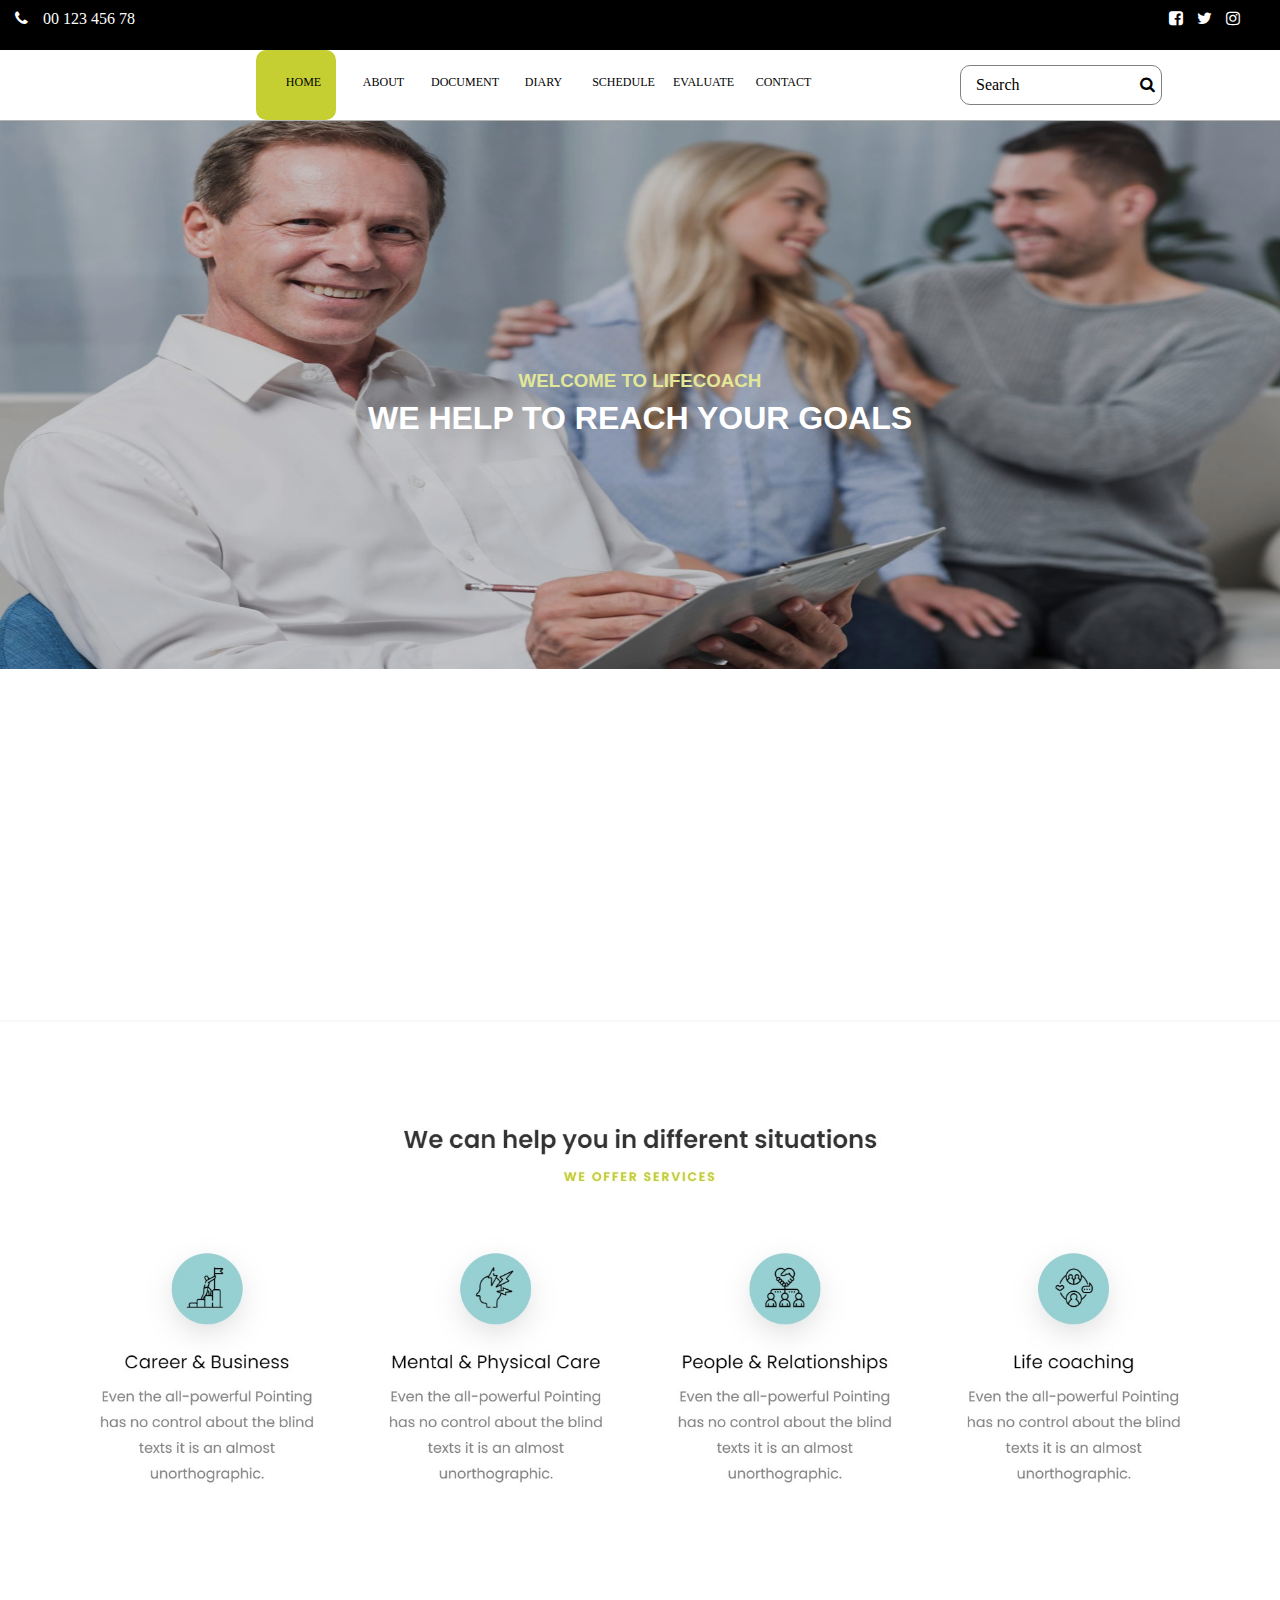
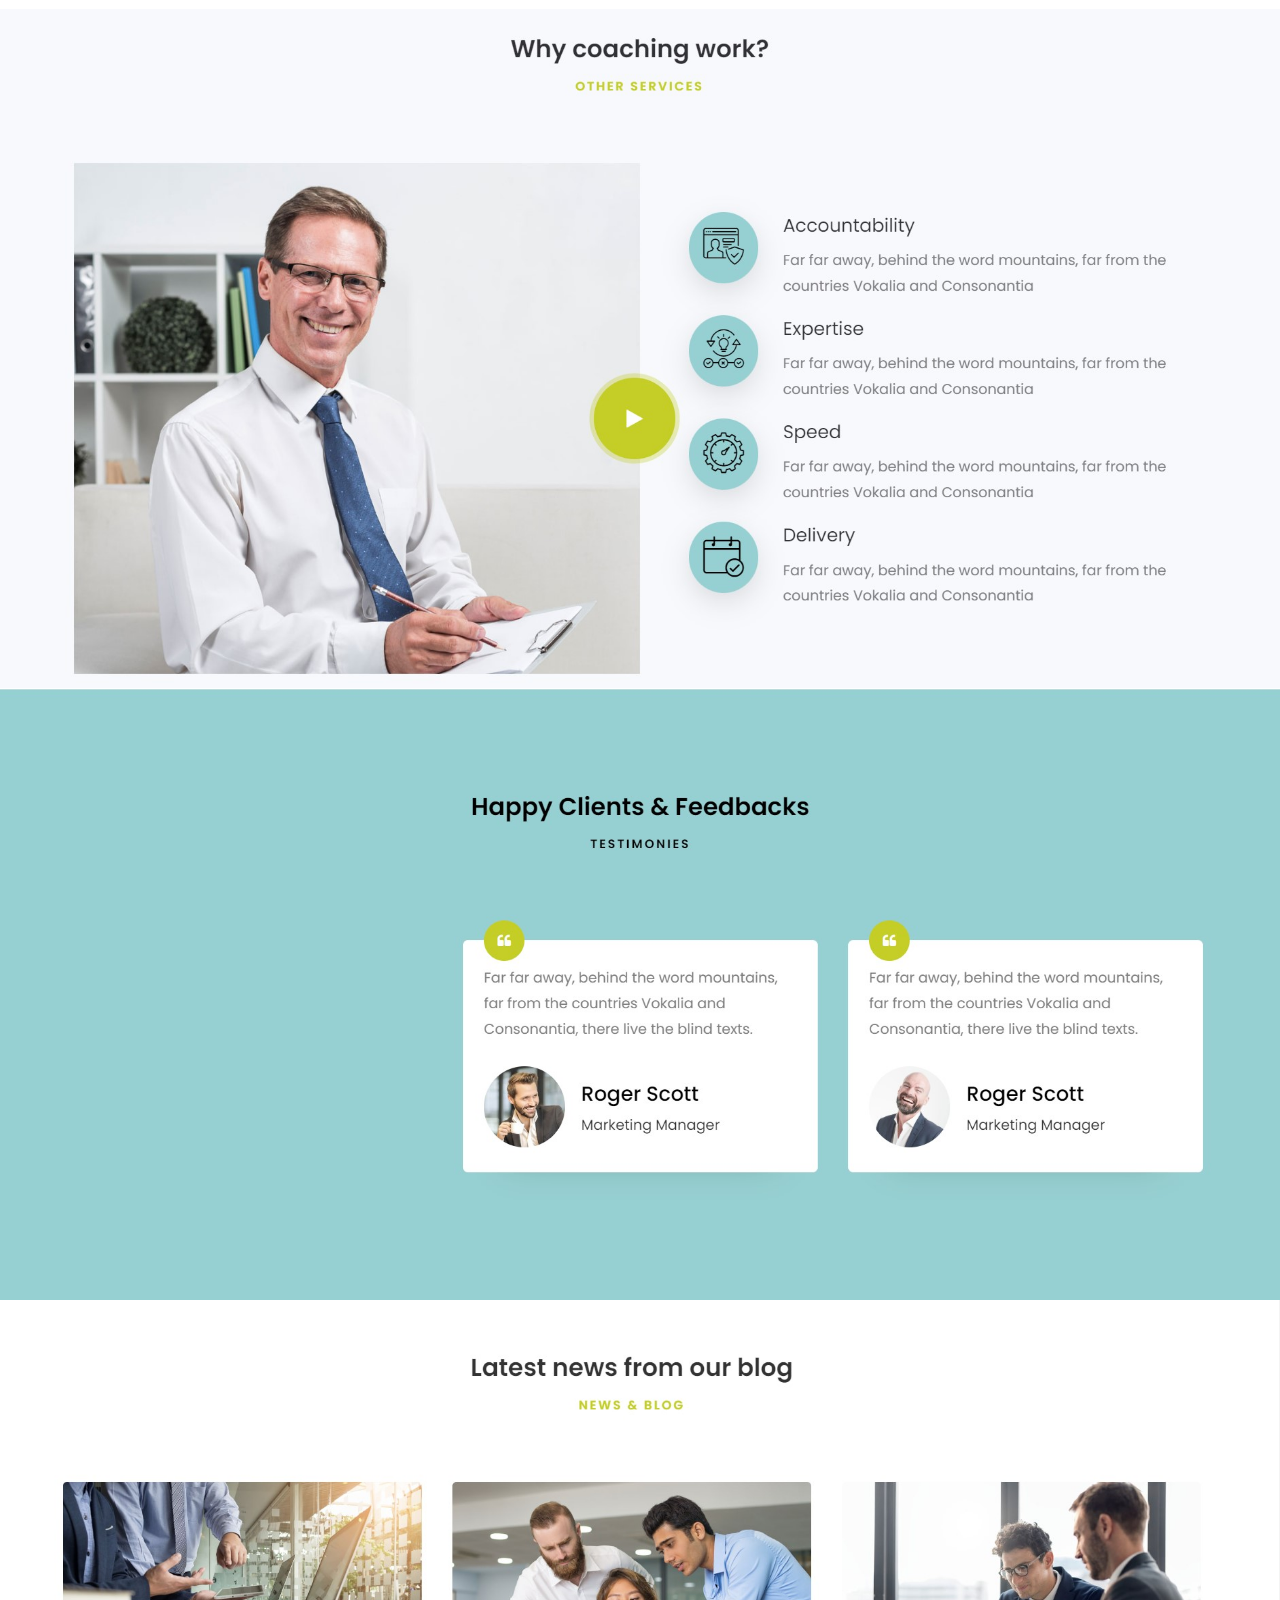
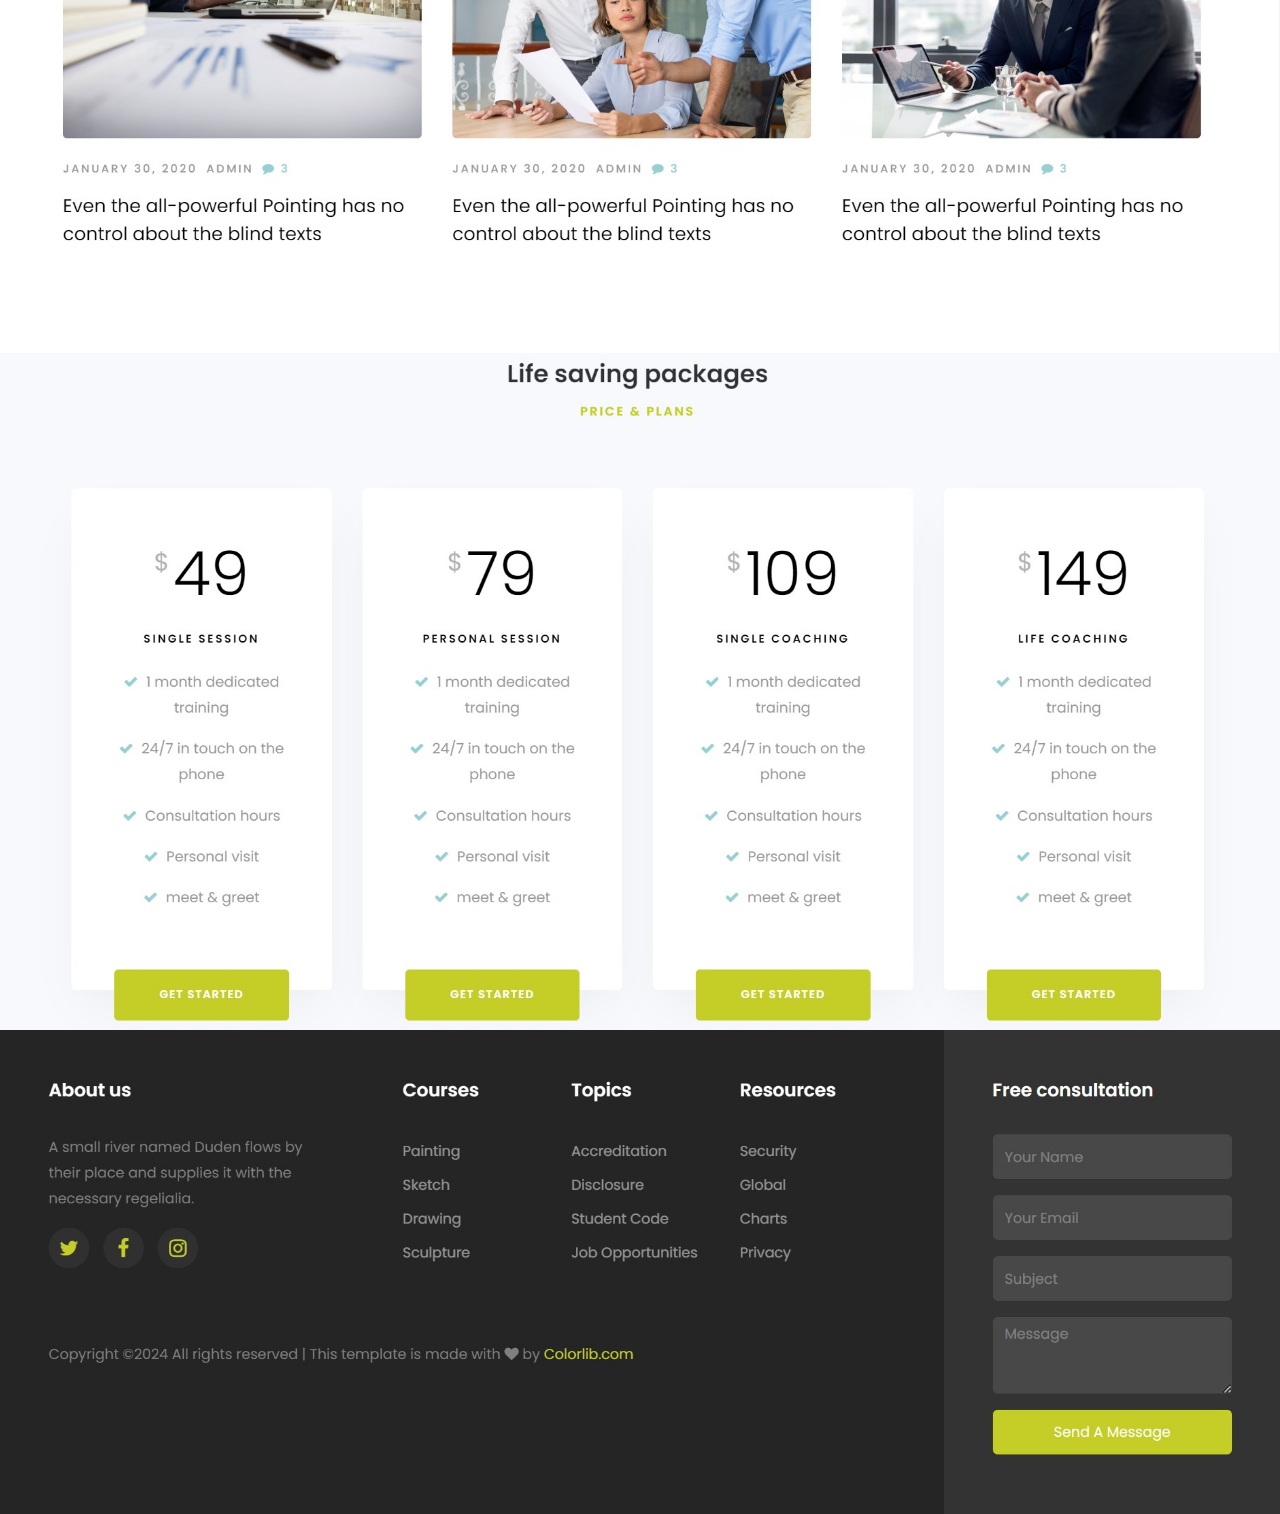
==== index.html @ 25909698 "coaching" ====
<html lang="en"><head>
    <meta charset="UTF-8">
    <meta name="viewport" content="width=device-width, initial-scale=1.0">
    <link rel="stylesheet" href="main.css">
    <link rel="stylesheet" href="https://maxcdn.bootstrapcdn.com/font-awesome/4.7.0/css/font-awesome.min.css">
    <title>Coaching</title>
</head>
<body>
    <div class="full">
        <div class="container">
            <div class="top">
                <div class="top-black">
                    <div class="top-black-left">
                        <i class="fa fa-phone" aria-hidden="true"></i>
                        <p>00 123 456 78</p>
                        
                    </div>
                    <div class="top-black-right">
                        <i class="fa fa-facebook-square" aria-hidden="true"></i>
                        <i class="fa fa-twitter" aria-hidden="true"></i>
                        <i class="fa fa-instagram" aria-hidden="true"></i>
                    </div>
                </div>
                <div class="top-white">
                    <div class="top-white-left">
                        <img src="./img/Img_index/logo.jpg" alt="">
                    </div>
                    <div class="top-white-mid">
                        <div class="funcition">
                            <div class="a-funcition">
                                <a href="index.html" class="div1"><p>HOME</p></a>
                                <a href="indexAbout.html"><p>ABOUT</p></a>
                                <a href="./indexDocument.html"><p>DOCUMENT</p></a>
                                <a href="./indexDiary.html"><p>DIARY</p></a>
                                <a href="./indexSchedule.html"><p>SCHEDULE</p></a>
                                <a href="./indexEvaluate.html"><p>EVALUATE</p></a>
                                <a href="./indexContact.html"><p>CONTACT</p></a> 
                            </div>
                        </div>
                    </div>
                    <div class="top-white-right">
                        <div class="out-search">
                            <p>Search</p>
                            <i class="fa fa-search" aria-hidden="true"></i>
                        </div>
                    </div>
                </div>
            </div>
            <!-- end top -->
        </div>
        <!-- end container -->
        <div class="container1">
            <div class="blog-img">
                <div class="den"></div>
                <img src="./img/Img_index/blog1-1.jpg" alt="">
                <h3>WELCOME TO LIFECOACH</h3>
                <h1>WE HELP TO REACH YOUR GOALS</h1>
                
             </div>
        </div>
        <!-- end container1 -->
        <img src="./img/Img_index/ct1.jpg" alt="">
        <img src="./img/Img_index/ct2.jpg" alt="">
        <img src="./img/Img_index/ct3.jpg" alt="">
        <img src="./img/Img_index/ct4.jpg" alt="">
        <img src="./img/Img_index/ct5.jpg" alt="">
        <img src="./img/Img_index/ct6.jpg" alt="">
    </div>
    

</body></html>
---- main.css ----
*{margin: 0; padding: 0;}
.container{
    width: 1280px;
    margin-left: auto;
    margin-right: auto;
}

.container .top .top-black{
    height: 50px;
    background-color: black;
    display: flex;
    position: relative;
}
.container .top .top-black .top-black-left {
    display:flex;
    width: 25%;
   
    
    
}
.container .top .top-black-left i,p{
    padding: 0 0px 0 15px;
    color: rgb(255, 255, 255);
    margin-top: 10px;
}
.container .top .top-black-right{
   position: absolute;
   right: 40px;
}
.container .top .top-black-right i{
    color: white;
    
    
}
.container .top .top-black-right i{
    padding-left: 10px;
    margin-top: 10px;

}
.container .top .top-white{
    display: flex;
    height: 70px;
}
.container .top .top-white .top-white-left{
    width: 20%;

}
.container .top .top-white .top-white-mid{
    width: 55%;
    box-sizing: border-box;
    
}
/* .top-white-mid .funcition{
} */
.top-white-mid .a-funcition{
    display: flex;
    width: 80px;
    height: 70px;
}
.top-white-mid .a-funcition .div1{
    width: 80px;
    height: 70px;
    background-color: #c5cf31;
    box-sizing: border-box;
    border-radius: 10px;

}
.top-white .top-white-mid .a-funcition p{
    color: black;
    transition: 0.4s;
    width: 80px;
    height: 70px; 
    margin:0 ;
    text-align: center;
    padding-top: 25px;
    font-size: 12px;
    transition: 0.4s;
    border-radius: 10px;
    box-sizing: border-box;
    
}
    

.top-white .top-white-mid .a-funcition p:hover {
    background-color: #c5cf31;
    transition: 0.7s;
    height: 70px;
    text-align: center;
    border-radius: 10px;
    
}
.container .top .top-white .top-white-right{
    width: 25%;
}
.top-white .top-white-right .out-search{
    display: flex;
    width: 200px;
    margin-top: 15px;
    padding-bottom: 10px;
    border: 1px solid gray;
    border-radius: 10px;
}
.top-white .top-white-right .out-search p{
    color: black;
}
.top-white .top-white-right .out-search i{
    padding-left: 120px;
    padding-top: 10px
}
.container .blog-img{
    width: 100%;
    
}
/* .container .blog-img {
    width: 200px;
    max-height: 100px;  
    overflow: auto;
    overflow: -moz-scrollbars-none;
    -ms-overflow-style: none;
}

.container .blog-img::-webkit-scrollbar { 
  width: 0 !important;
  display: none; 
} */
.container1{
    width: 1280px;
    font-family: 'Segoe UI', Tahoma, Geneva, Verdana, sans-serif;
   
}
.container1 .blog-img{
    width: 100%;
    height: 100%;
    position: relative;
}






.container1 .blog-img img{
  width: 1280px;
  height: 549px;
  position: absolute;
   
}
.container1 .blog-img .den{
    width: 100%;
    height: 549px;
    background-color: black;
    position: absolute;
    z-index: 2;
    opacity: 0.2;
    
}
.container1 .blog-img h3{
    width: 100%;
    text-align: center;
    padding-top: 250px;
    color: #e2e798;
    position: absolute;
    z-index: 3;
   
}
.container1 .blog-img h1{
    width: 100%;
    text-align: center;
    padding-top: 280px;
    color: white;
    position: absolute;
    z-index: 3;
   
}




img{
    width: 1280px;
}

a{
    text-decoration: none;
}
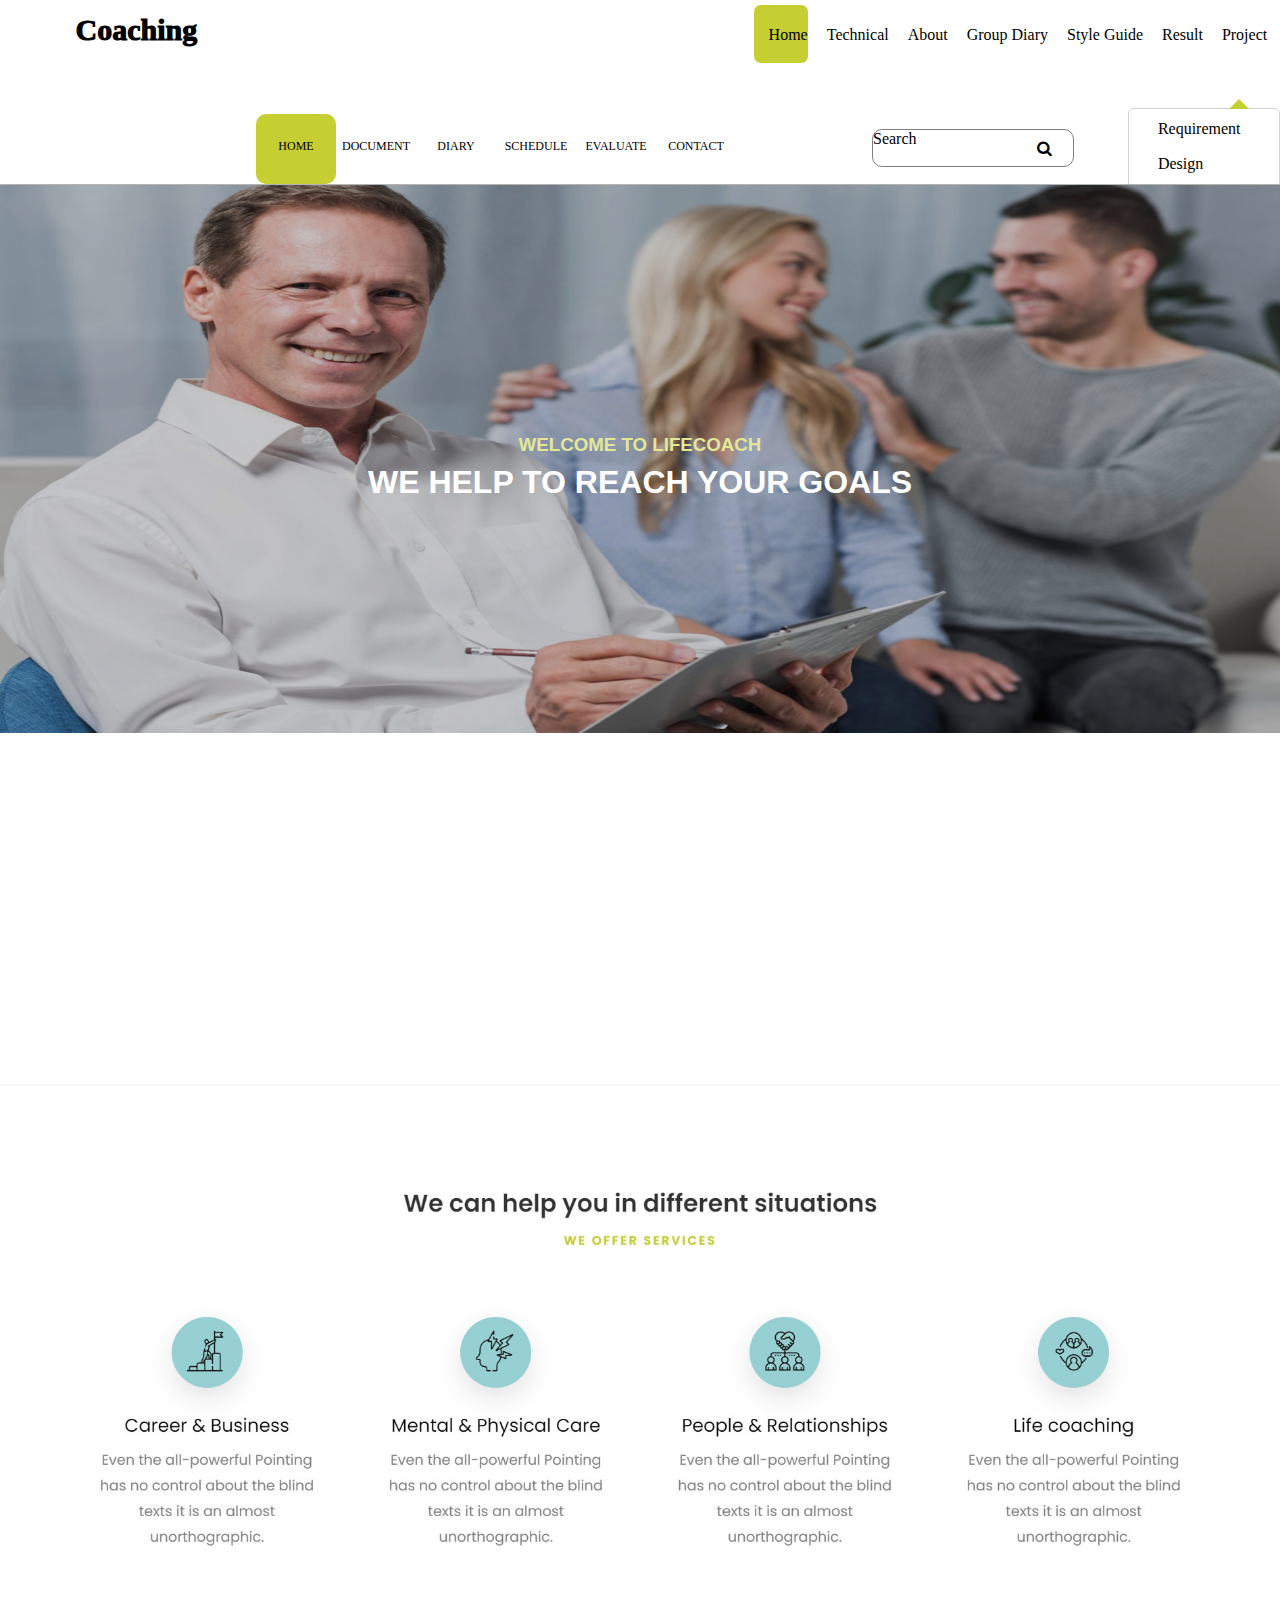
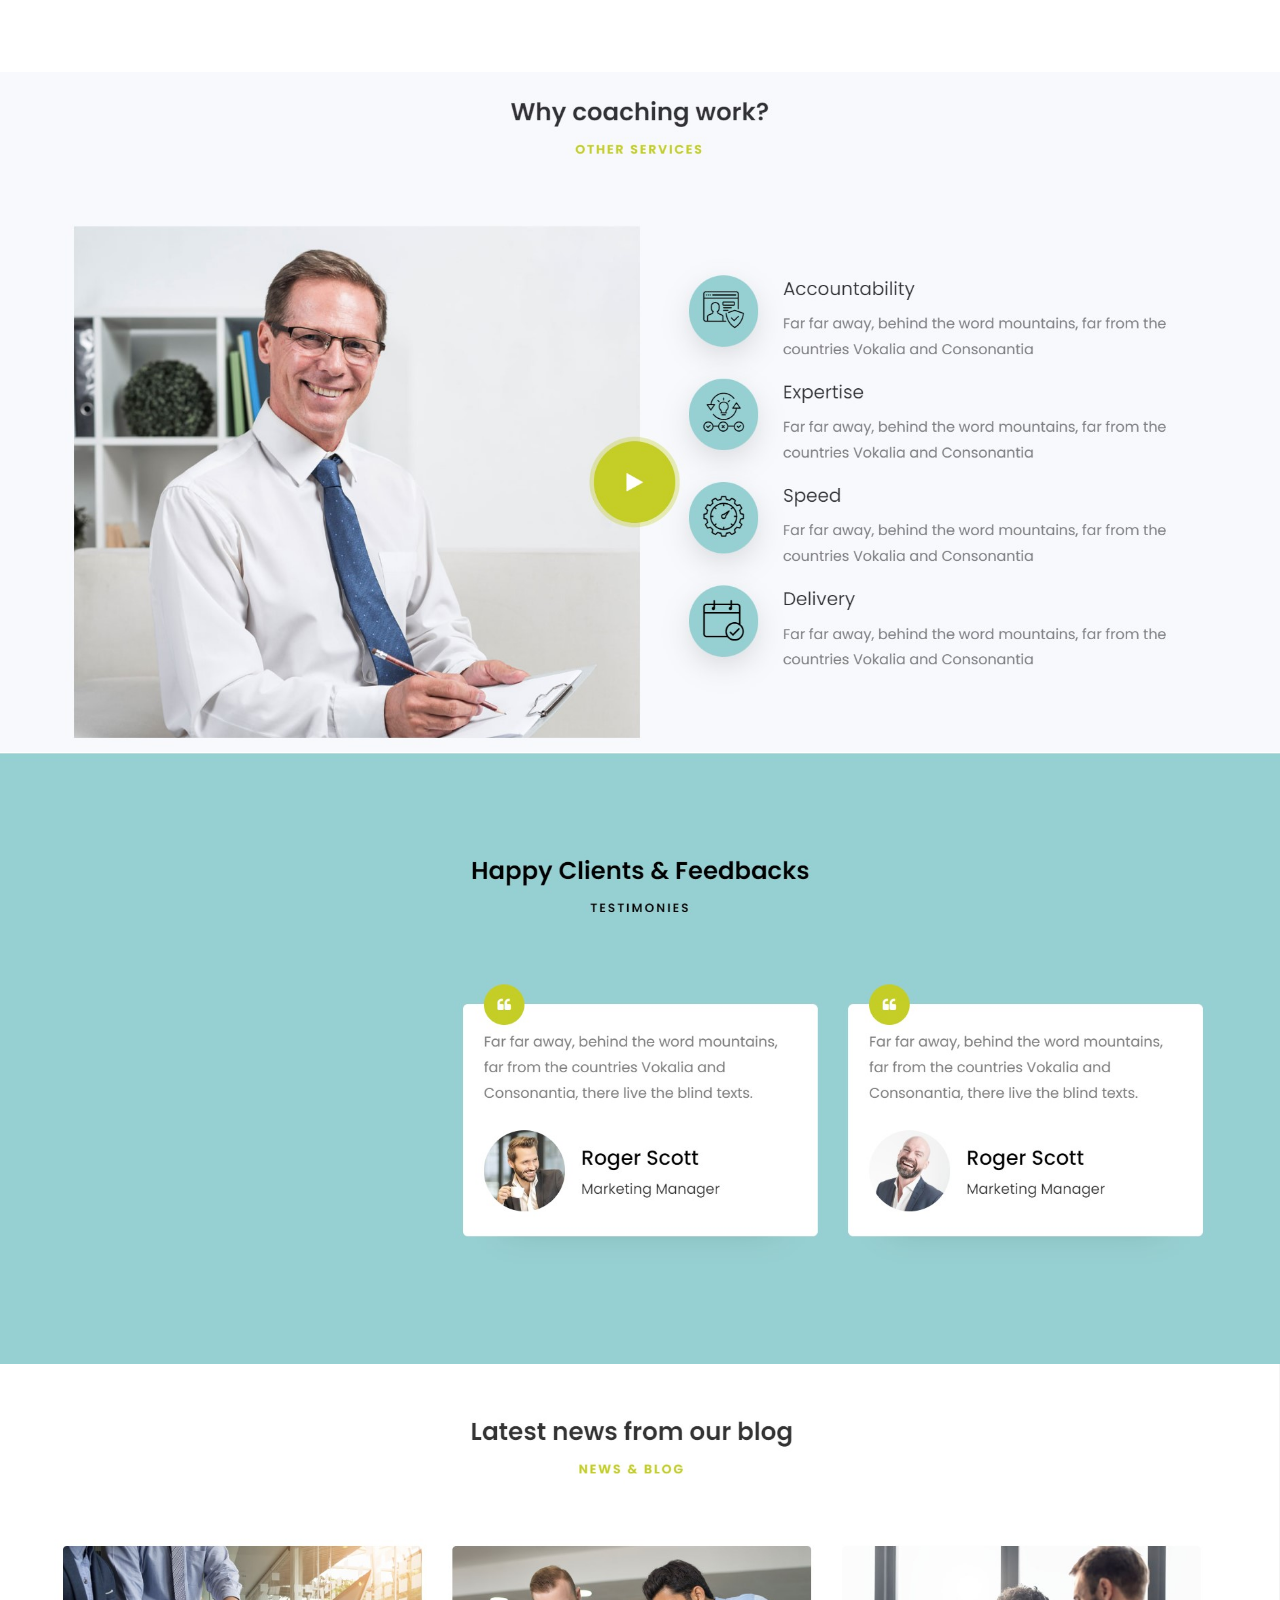
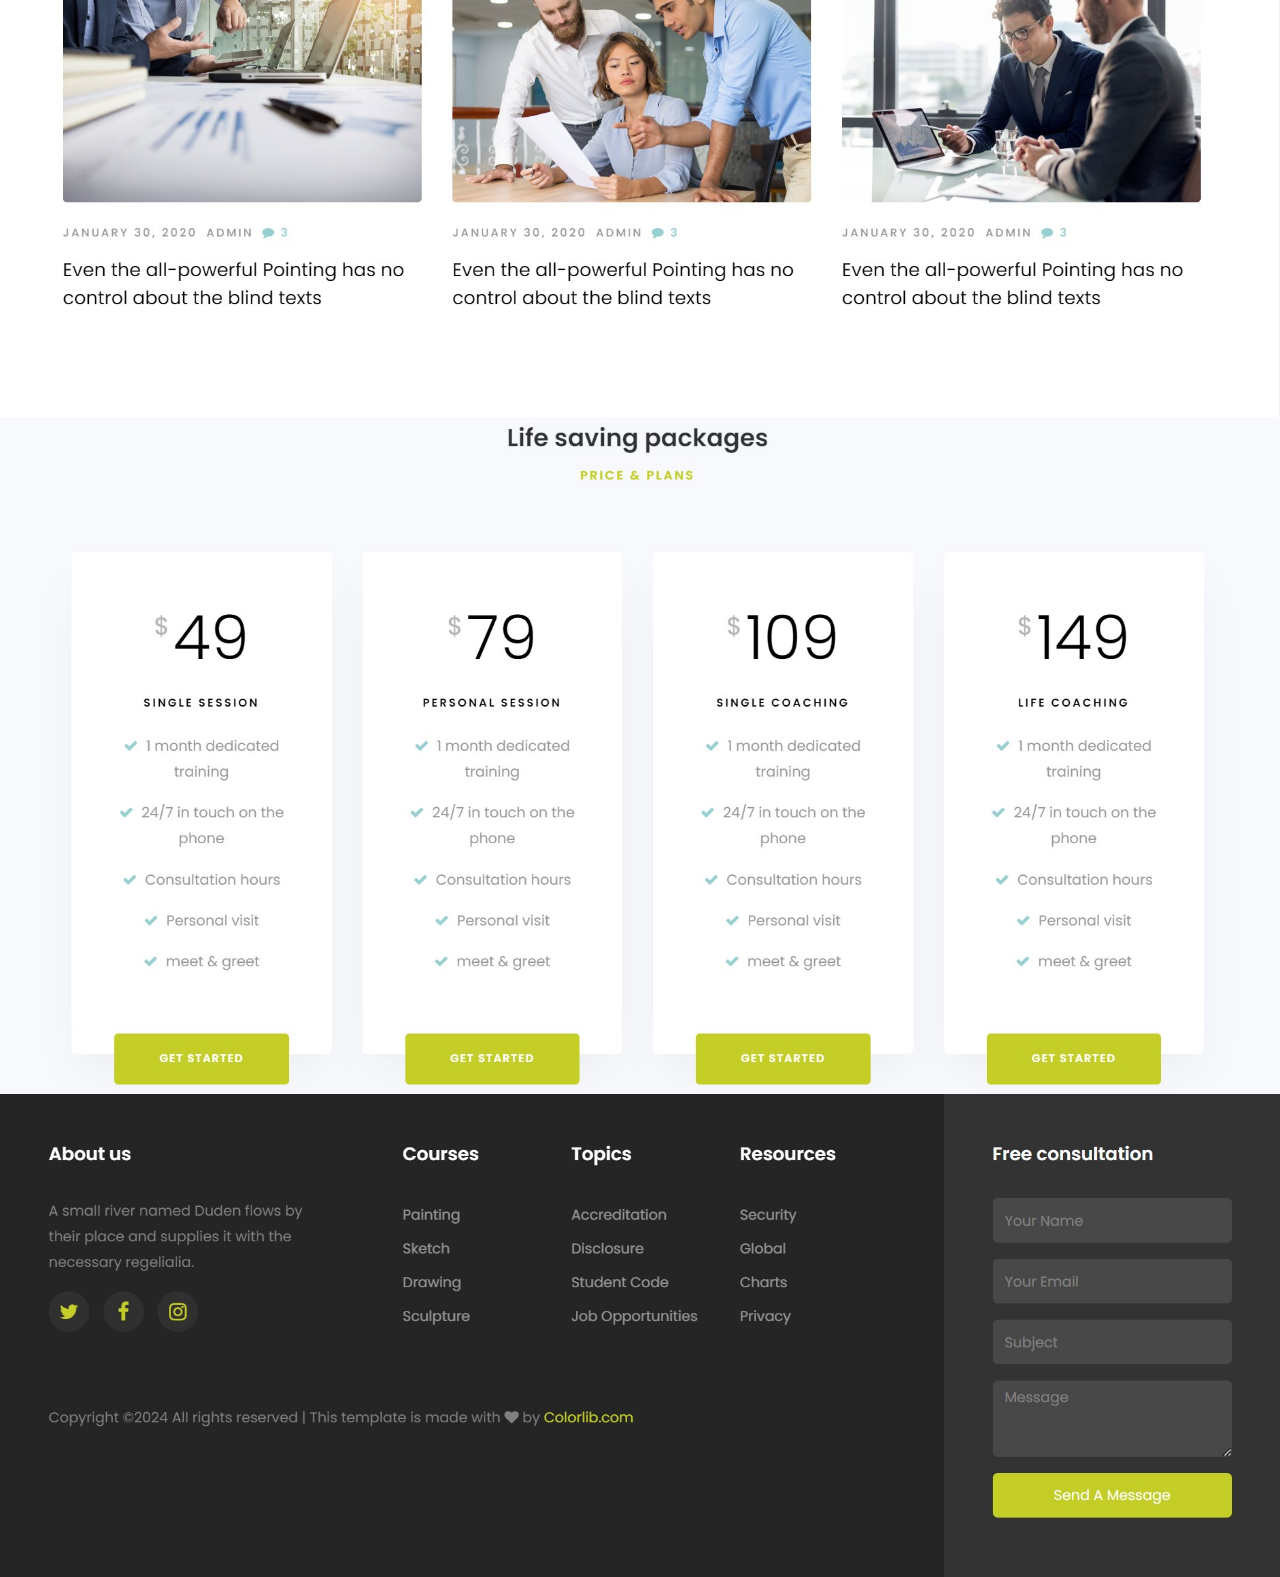
==== commit c9e21efd: "coaching" ====
--- a/index.html
+++ b/index.html
@@ -1,4 +1,5 @@
-<html lang="en"><head>
+<html lang="en">
+<head>
     <meta charset="UTF-8">
     <meta name="viewport" content="width=device-width, initial-scale=1.0">
     <link rel="stylesheet" href="main.css">
@@ -6,21 +7,53 @@
     <title>Coaching</title>
 </head>
 <body>
+
+    <div class="top_navbar">
+        <div class="top_navbar__left">
+            <!-- <h1>Coaching</h1> -->
+            Coaching
+        </div>
+        <div class="top_narbar__right">
+            <div class="top_narbar__right-funtion">
+                <a href="" class="link_top_navbar nar">Home</a>
+                <a href="indexTechnical.html" class="link_top_navbar">Technical</a>
+                <a href="./indexAbout.html" class="link_top_navbar">About</a>
+                <a href="https://trello.com/b/kkPZHed9/group05nluhci2024" class="link_top_navbar">Group Diary</a>
+                <a href="indexStyleGuide.html" class="link_top_navbar">Style Guide</a>
+                <a href="indexResult.html" class="link_top_navbar">Result</a>
+                <a href="" class="link_top_navbar link_top_navbar-has-project ">Project</a>
+            </div>
+
+            <div class="header__project">
+                <ul class="header__project-list">
+                    <li class="header__project-item">
+                        <a href="indexRequirement.html" class="header__project-link">
+                            Requirement
+                        </a>
+                    </li>
+                </ul>
+                <ul class="header__project-list">
+                    <li class="header__project-item">
+                        <a href="indexDesign.html" class="header__project-link">
+                            Design
+                        </a>
+                    </li>
+                </ul>
+                <ul class="header__project-list">
+                    <li class="header__project-item">
+                        <a href="indexImplement.html" class="header__project-link">
+                            Implement
+                        </a>
+                    </li>
+                </ul>
+            </div>
+        </div>
+    </div>
+
     <div class="full">
         <div class="container">
             <div class="top">
-                <div class="top-black">
-                    <div class="top-black-left">
-                        <i class="fa fa-phone" aria-hidden="true"></i>
-                        <p>00 123 456 78</p>
-                        
-                    </div>
-                    <div class="top-black-right">
-                        <i class="fa fa-facebook-square" aria-hidden="true"></i>
-                        <i class="fa fa-twitter" aria-hidden="true"></i>
-                        <i class="fa fa-instagram" aria-hidden="true"></i>
-                    </div>
-                </div>
+                <br><br><br>
                 <div class="top-white">
                     <div class="top-white-left">
                         <img src="./img/Img_index/logo.jpg" alt="">
@@ -29,7 +62,7 @@
                         <div class="funcition">
                             <div class="a-funcition">
                                 <a href="index.html" class="div1"><p>HOME</p></a>
-                                <a href="indexAbout.html"><p>ABOUT</p></a>
+                                <!-- <a href="indexAbout.html"><p>ABOUT</p></a> -->
                                 <a href="./indexDocument.html"><p>DOCUMENT</p></a>
                                 <a href="./indexDiary.html"><p>DIARY</p></a>
                                 <a href="./indexSchedule.html"><p>SCHEDULE</p></a>
--- a/main.css
+++ b/main.css
@@ -5,38 +5,6 @@
     margin-right: auto;
 }
 
-.container .top .top-black{
-    height: 50px;
-    background-color: black;
-    display: flex;
-    position: relative;
-}
-.container .top .top-black .top-black-left {
-    display:flex;
-    width: 25%;
-   
-    
-    
-}
-.container .top .top-black-left i,p{
-    padding: 0 0px 0 15px;
-    color: rgb(255, 255, 255);
-    margin-top: 10px;
-}
-.container .top .top-black-right{
-   position: absolute;
-   right: 40px;
-}
-.container .top .top-black-right i{
-    color: white;
-    
-    
-}
-.container .top .top-black-right i{
-    padding-left: 10px;
-    margin-top: 10px;
-
-}
 .container .top .top-white{
     display: flex;
     height: 70px;
@@ -63,7 +31,6 @@
     background-color: #c5cf31;
     box-sizing: border-box;
     border-radius: 10px;
-
 }
 .top-white .top-white-mid .a-funcition p{
     color: black;
@@ -77,9 +44,8 @@
     transition: 0.4s;
     border-radius: 10px;
     box-sizing: border-box;
+}
     
-}
-    
 
 .top-white .top-white-mid .a-funcition p:hover {
     background-color: #c5cf31;
@@ -87,10 +53,10 @@
     height: 70px;
     text-align: center;
     border-radius: 10px;
-    
 }
 .container .top .top-white .top-white-right{
     width: 25%;
+    padding-right: 10%;
 }
 .top-white .top-white-right .out-search{
     display: flex;
@@ -108,21 +74,9 @@
     padding-top: 10px
 }
 .container .blog-img{
-    width: 100%;
-    
-}
-/* .container .blog-img {
-    width: 200px;
-    max-height: 100px;  
-    overflow: auto;
-    overflow: -moz-scrollbars-none;
-    -ms-overflow-style: none;
-}
-
-.container .blog-img::-webkit-scrollbar { 
-  width: 0 !important;
-  display: none; 
-} */
+    width: 100%; 
+}
+
 .container1{
     width: 1280px;
     font-family: 'Segoe UI', Tahoma, Geneva, Verdana, sans-serif;
@@ -133,11 +87,6 @@
     height: 100%;
     position: relative;
 }
-
-
-
-
-
 
 .container1 .blog-img img{
   width: 1280px;
@@ -183,3 +132,108 @@
 a{
     text-decoration: none;
 }
+
+/* Menu */
+.top_navbar{
+    /* background-color: #ccc; */
+    justify-content: space-between;
+    display: flex;
+    padding: 1%;
+    color: #000000;
+}
+
+.top_navbar__left{
+    font-size: 30px;
+    font-weight: 1000;
+    padding-left: 5%;
+}
+
+.top_narbar__right{
+    padding-top: 1%;
+}
+
+.link_top_navbar{
+    text-decoration: none;
+    padding: 4% 0 4% 1%;
+    padding-left: 15px;
+    color: #000000;
+}
+
+.link_top_navbar:hover{
+    background-color: #c5cf31;
+    border-radius: 12%;
+    transition: 0.8s;
+}
+
+.link_top_navbar-has-project:hover .header__project{
+    display: block;
+}
+
+.nar{
+    background-color: #c5cf31;
+    border-radius: 12%;
+}
+
+/* Project */
+.header__project{
+    position: absolute;
+    top: 12%;
+    right: 0;
+    width: 150px;
+    border-radius: 5px;
+    border: 1px solid #D3D3D3;
+    display: block;
+    transform-origin: 70% top;
+    animation: headerProjectGrowth ease-in 0.25s;
+}
+
+@keyframes headerProjectGrowth{
+    from{
+        opacity: 0;
+        transform: scale(0);
+    }
+    to{
+        opacity: 1;
+        transform: scale(1);
+    }
+}
+
+.header__project::before{
+    content: "";
+    border: 10px solid;
+    border-color: transparent transparent #c5cf31 transparent;
+    position: absolute;
+    right: 20%;
+    top: -20px;
+}
+
+.header__project-item{
+    padding: 5%;
+}
+
+.header__project-link{
+    text-decoration: none;
+    color: #000000;
+    width: 100%;
+}
+
+.header__project-list{
+    list-style: none;
+    padding-left: 15%;
+    /* background-color: #ccc; */
+    margin: 3% 0;
+}
+
+.header__project-list:hover{
+    background-color: #c5cf31;
+}
+
+/* Animation */
+@keyframes fadeIn{
+    from{
+        opacity: 0;
+    }
+    to{
+        opacity: 1;
+    }
+}